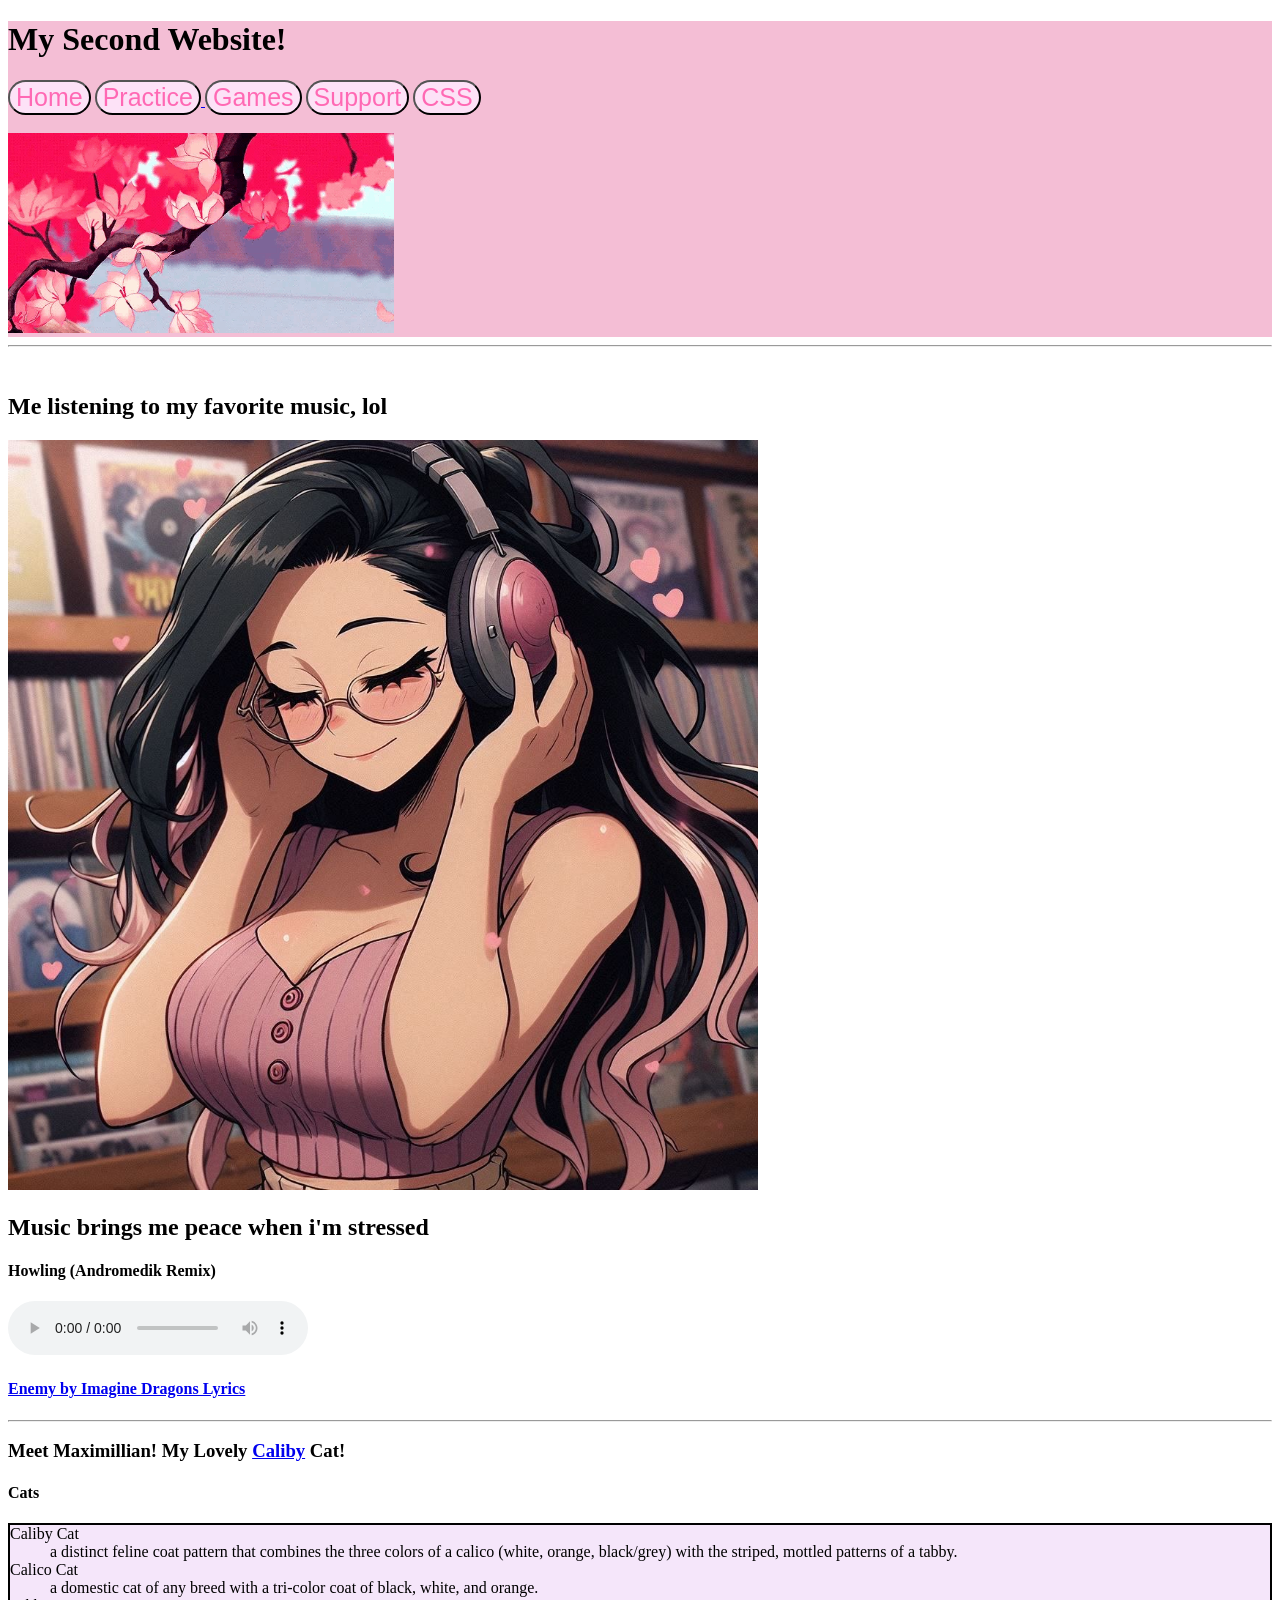
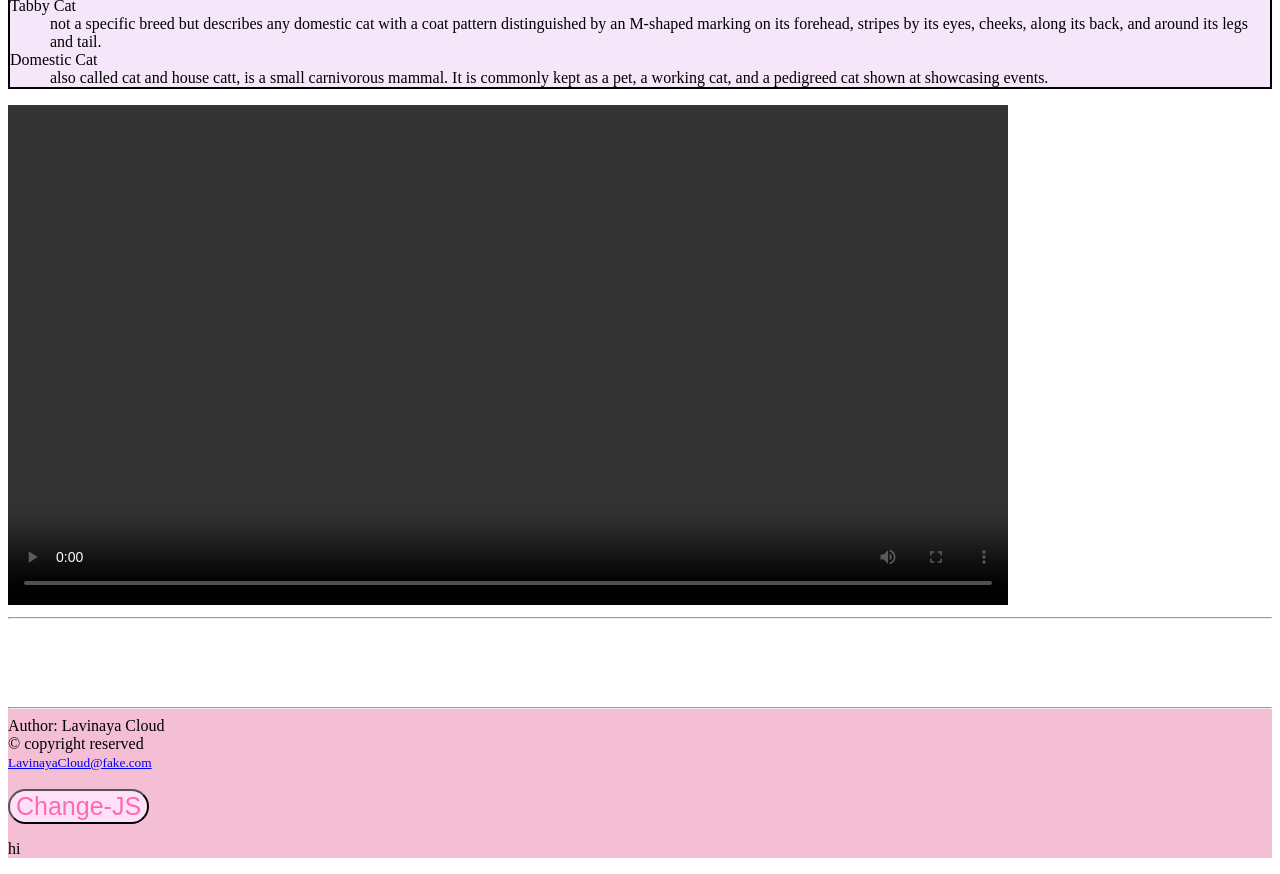
==== index.html @ d93bca72 "commit" ====
<!DOCTYPE html>
<html>
    <head>
        <link rel="icon" type="image/png" href="media/15A54B8C-978A-44A6-AA77-D14038CFE1F2.PNG">
        <title>My Second Website</title>
    </head>
    <body>
        <header style="background-color: rgb(244, 190, 213);">
            <h1>My Second Website!</h1>
        
            <a href="index.html"
            target="_blank"
            title="Goes to Home">
                <button style="font-size: 25px; background-color: rgb(253, 226, 247); color: hotpink; border-radius: 25px;">Home</button></a>
            <a href="Practice_Page.html"
            target="_blank"
            title="Goes to Practice Page">
                <button style="font-size: 25px; background-color: rgb(253, 226, 247); color: hotpink; border-radius: 25px;">Practice</button>
            </a>
            <a href="Games">
                <button style="font-size: 25px; background-color: rgb(253, 226, 247); color: hotpink; border-radius: 25px;">Games</button></a>
            <a href="Support!">
                <button style="font-size: 25px; background-color: rgb(253, 226, 247); color: hotpink; border-radius: 25px;">Support</button></a>
            <a href="CSS.html"
            target="_blank"
            title="Goes to CSS Page">
                <button style="font-size: 25px; background-color: rgb(253, 226, 247); color: hotpink; border-radius: 25px;">CSS</button></a>
            
                <br><br>

            <img src="media/4206BE92-8451-40E8-B10C-6811B1A86FE7.GIF"
            alt="A gif of a Cherry Blossom flower falling from a tree branch"
            height="200">
        </header>

        <main>

      
        
        <hr>
        <br>

        <h2>Me listening to my favorite music, lol</h2>

        <a href="https://www.pfizer.com/news/articles/why_and_how_music_moves_us#:~:text=Music%20and%20Mood&text=The%20limbic%20system%2C%20which%20is,when%20our%20ears%20perceive%20music.&text=The%20chills%20you%20feel%20when,of%20pleasure%20and%20well%2Dbeing."
        target="_blank">
        <img src="media/IMG_5662.JPG"
        alt="This is a picture of a girl listening to music"
        height="750">
       </a>

        <h2>Music brings me peace when i'm stressed</h2>
        <h4>Howling (Andromedik Remix)</h4>
        <audio controls loop>
            <source src="media/Asena, Cartoon, Jéja - Howling (Andromedik Remix) [NCS Release].mp3">
        </audio>

        <br>

        <h4><a href="lyrics.html"
        target="_blank">
        Enemy by Imagine Dragons Lyrics
        </a></h4>

        <hr>
        
        <h3>Meet Maximillian! My Lovely <a href="https://cat-world.com/what-is-a-caliby-cat/" target="_blank">Caliby</a> Cat!</h3>

        <!-- Description List -->
        <h4>Cats</h4>
        <dl style="background-color:rgb(245, 230, 250); border:2px solid">
            <dt>Caliby Cat</dt>
            <dd>a distinct feline coat pattern that combines the three colors of a calico (white, orange, black/grey) with the striped, mottled patterns of a tabby.</dd>
            <dt>Calico Cat</dt>
            <dd>a domestic cat of any breed with a tri-color coat of black, white, and orange.</dd>
            <dt>Tabby Cat</dt>
            <dd>not a specific breed but describes any domestic cat with a coat pattern distinguished by an M-shaped marking on its forehead, stripes by its eyes, cheeks, along its back, and around its legs and tail.</dd>
            <dt>Domestic Cat</dt>
            <dd> also called cat and house catt, is a small carnivorous mammal. It is commonly kept as a pet, a working cat, and a pedigreed cat shown at  showcasing events.</dd>

        </dl>


        <video src="media/IMG_2986.MOV" height="500" controls ></video>
       

        <br>
        <hr>
       
    

        <br><br>

       

        <br><br>
        </main>
        <footer style="background-color: rgb(244, 190, 213);">
            <hr>
            Author: Lavinaya Cloud<br>
            &copy copyright reserved<br>
            <small><a href="LavinayaCloud@fake.com">LavinayaCloud@fake.com</a></small>
            <br><br>


        <button onclick="change()" style="font-size: 25px; background-color: rgb(253, 226, 247); color: hotpink; border-radius: 25px;">Change-JS</button>

        <p id="greeting">hi</p>
        <script>
            function change(){
                document.getElementById("greeting").innerHTML = "Goodbye";
            }
        </script>
        </footer>
    </body>
</html>
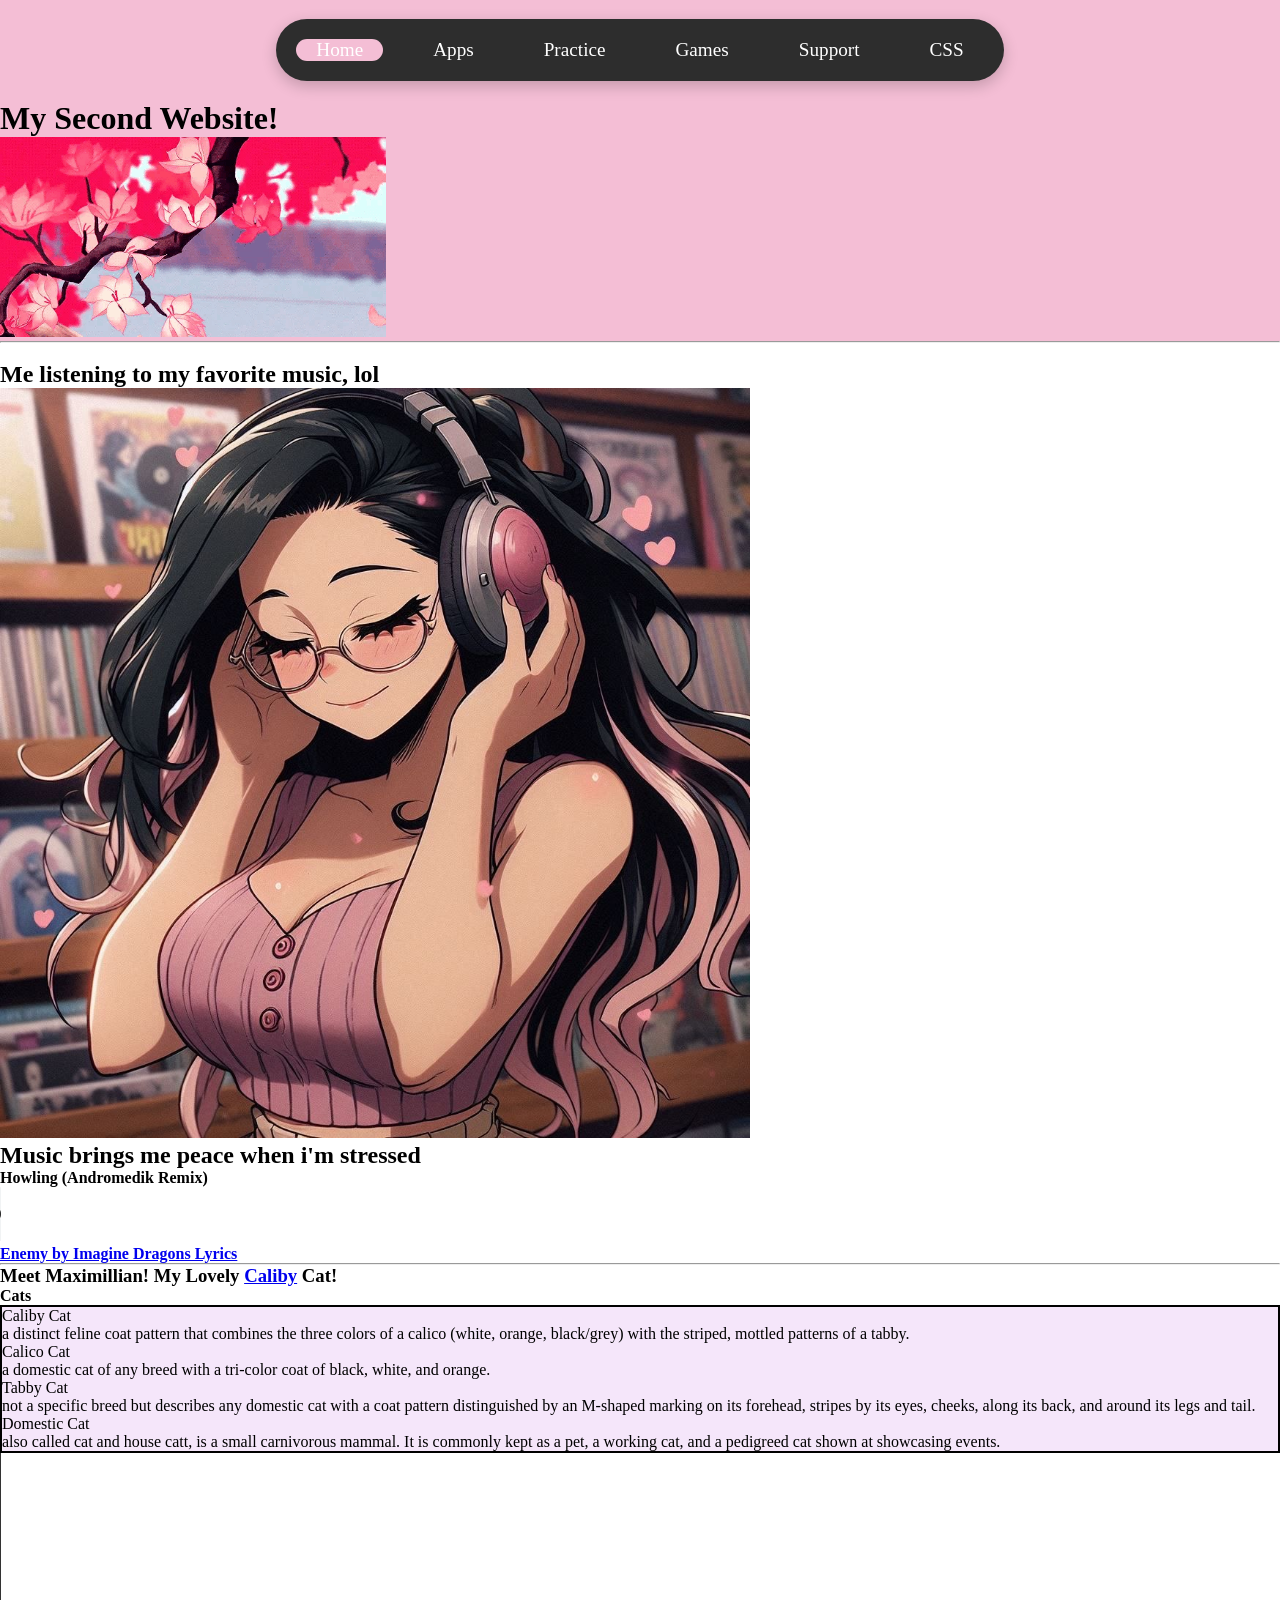
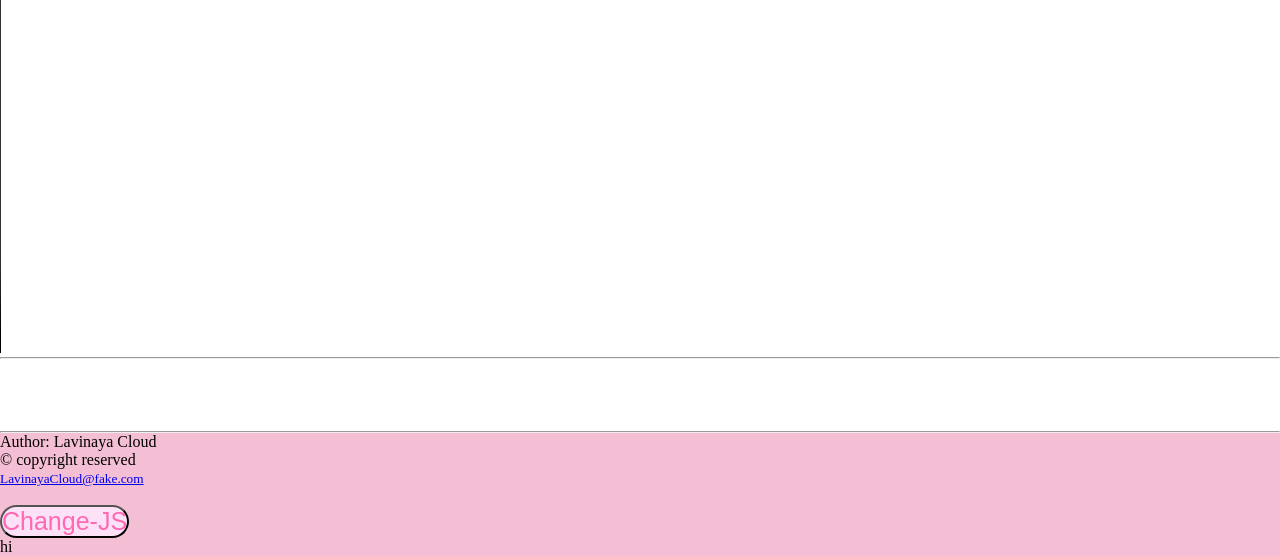
==== commit 8c3e027a: "Nav bar and calculator app! :)" ====
--- a/index.html
+++ b/index.html
@@ -3,39 +3,45 @@
     <head>
         <link rel="icon" type="image/png" href="media/15A54B8C-978A-44A6-AA77-D14038CFE1F2.PNG">
         <title>My Second Website</title>
+        <!-- link to css file -->
+        <link rel="stylesheet" href="indexnav.css"
     </head>
     <body>
         <header style="background-color: rgb(244, 190, 213);">
+            <nav>
+        <div class="nav-container">
+            <ul class="navigation">
+                <div class="highlight"></div>
+                <li class="active"><a href="index.html" target= "_blank" title="Goes to Home">Home</a></li>
+                <li><a href="Apps.html" target="_blank" title="Goes to Apps Page">Apps</a></li>
+                <li><a href="Practice_Page.html" target="_blank" title="Goes to Practice Page">Practice</a></li>
+                <li><a href="Games">Games</a></li>
+                <li><a href="Support!">Support</a></li>
+                <li><a href="CSS.html" target="_blank" title="Goes to CSS Page">CSS</a></li>
+            </ul>
+        </div>
+        
+    <!-- link to js file -->    
+        <script src="indexnav.js"></script>    
+            
+        </nav>  
+            
+            
             <h1>My Second Website!</h1>
-        
-            <a href="index.html"
-            target="_blank"
-            title="Goes to Home">
-                <button style="font-size: 25px; background-color: rgb(253, 226, 247); color: hotpink; border-radius: 25px;">Home</button></a>
-            <a href="Practice_Page.html"
-            target="_blank"
-            title="Goes to Practice Page">
-                <button style="font-size: 25px; background-color: rgb(253, 226, 247); color: hotpink; border-radius: 25px;">Practice</button>
-            </a>
-            <a href="Games">
-                <button style="font-size: 25px; background-color: rgb(253, 226, 247); color: hotpink; border-radius: 25px;">Games</button></a>
-            <a href="Support!">
-                <button style="font-size: 25px; background-color: rgb(253, 226, 247); color: hotpink; border-radius: 25px;">Support</button></a>
-            <a href="CSS.html"
-            target="_blank"
-            title="Goes to CSS Page">
-                <button style="font-size: 25px; background-color: rgb(253, 226, 247); color: hotpink; border-radius: 25px;">CSS</button></a>
-            
-                <br><br>
 
             <img src="media/4206BE92-8451-40E8-B10C-6811B1A86FE7.GIF"
             alt="A gif of a Cherry Blossom flower falling from a tree branch"
             height="200">
         </header>
 
+          
+            
+        
+        
+
         <main>
 
-      
+    
         
         <hr>
         <br>
--- a/indexnav.css
+++ b/indexnav.css
@@ -0,0 +1,79 @@
+* {
+    margin: 0;
+    padding: 0;
+    box-sizing: border-box;
+}
+
+nav {
+    min-height: 100px;
+    display: flex;
+    justify-content: center;
+    align-items: center;
+    /* background: #1a1a1a; */
+    background-color: rgb(244, 190, 213);
+}
+
+.nav-container {
+    position: relative;
+    background: #2d2d2d;
+    padding: 20px;
+    border-radius: 50px;
+    box-shadow: 0 5px 15px rgba(0,0,0,0.2);
+}
+
+.navigation {
+    position: relative;
+    display: flex;
+    gap: 30px;
+}
+
+.navigation li {
+    list-style: none;
+    position: relative;
+}
+
+.navigation li a {
+    position: relative;
+    text-decoration: none;
+    color: #fff;
+    font-size: 1.2em;
+    padding: 10px 20px;
+    transition: 0.3s;
+    z-index: 2;
+}
+
+.navigation li.active a {
+    color: #fff;
+}
+
+.highlight {
+    position: absolute;
+    background: rgb(244, 190, 213);
+    height: 100%;
+    width: 90px;
+    top: 0;
+    left: 0;
+    border-radius: 30px;
+    transition: 0.3s;
+}
+
+/* Magic underline effect */
+.navigation li a::before {
+    content: '';
+    position: absolute;
+    bottom: -5px;
+    left: 50%;
+    transform: translateX(-50%);
+    width: 0;
+    height: 3px;
+    background: rgb(244, 190, 213);
+    transition: 0.3s;
+}
+
+.navigation li:hover a::before {
+    width: 80%;
+}
+
+.navigation li.active a::before {
+    width: 0;
+}
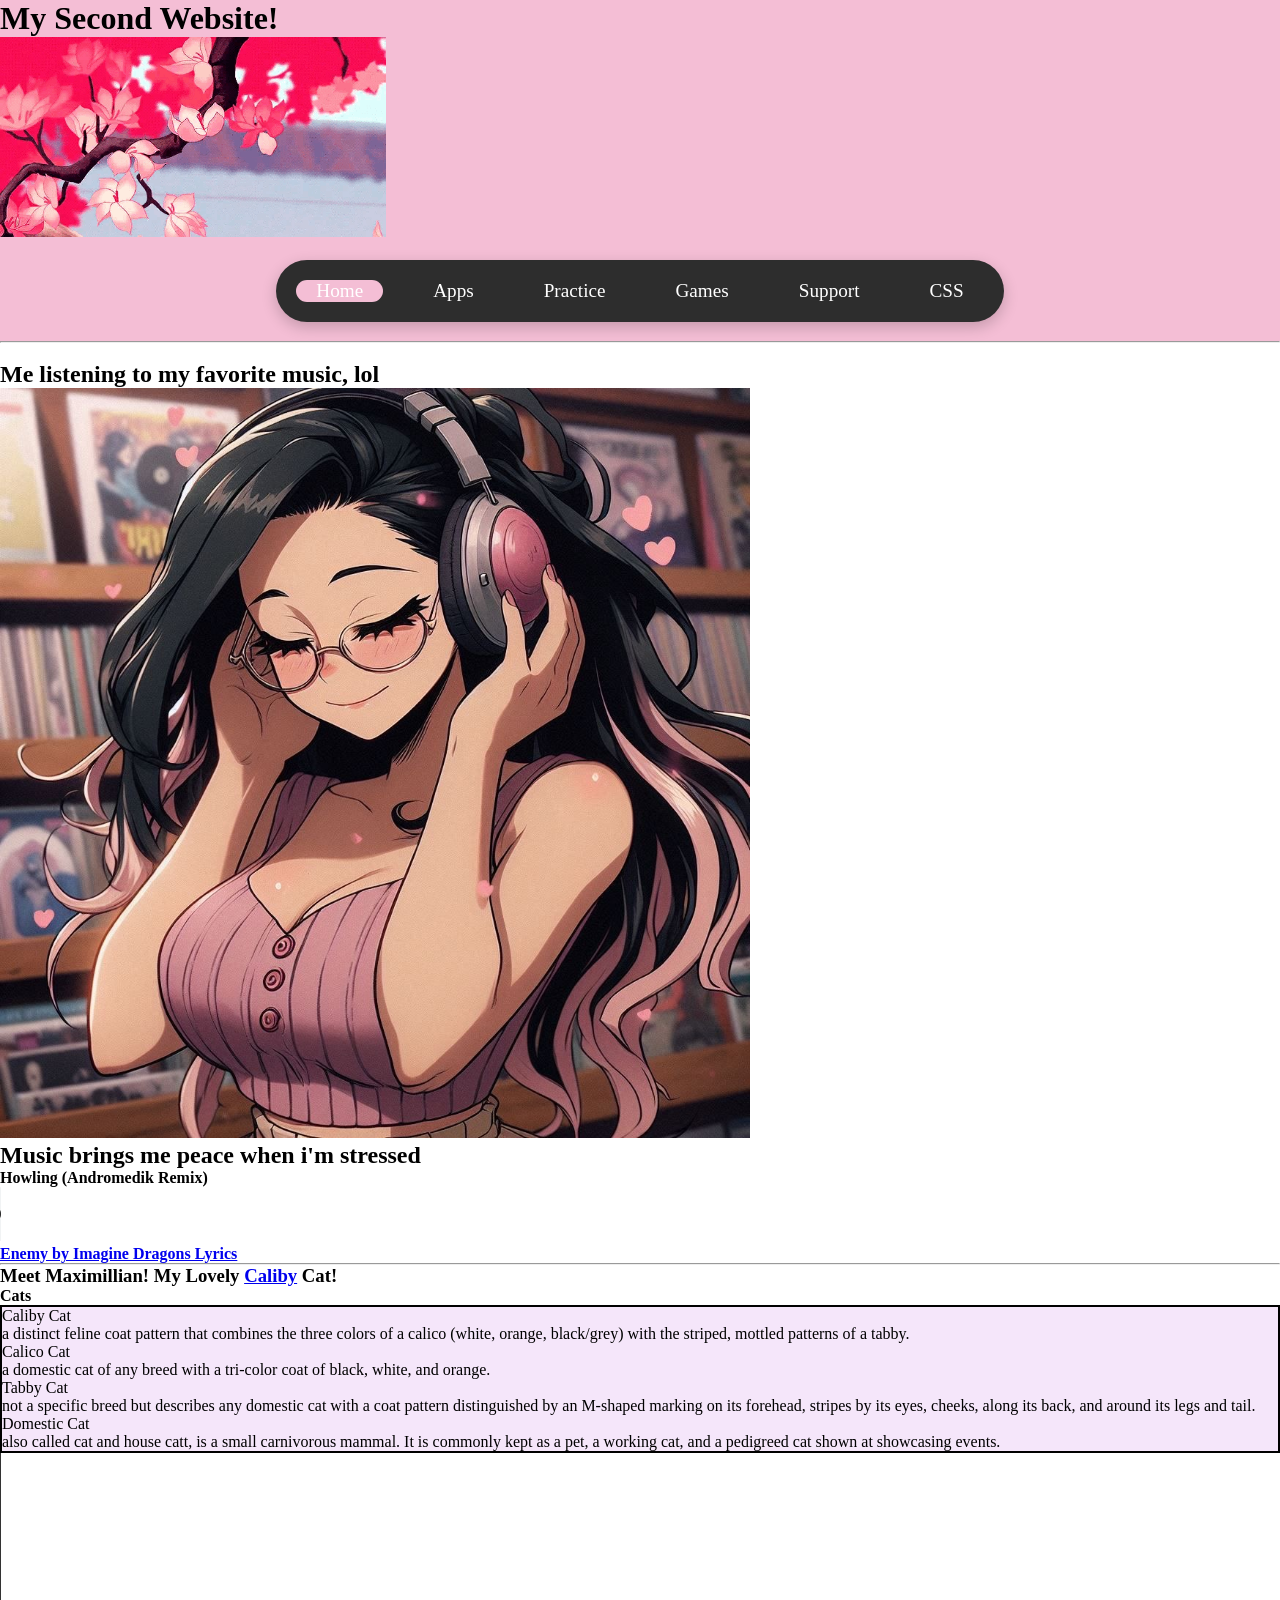
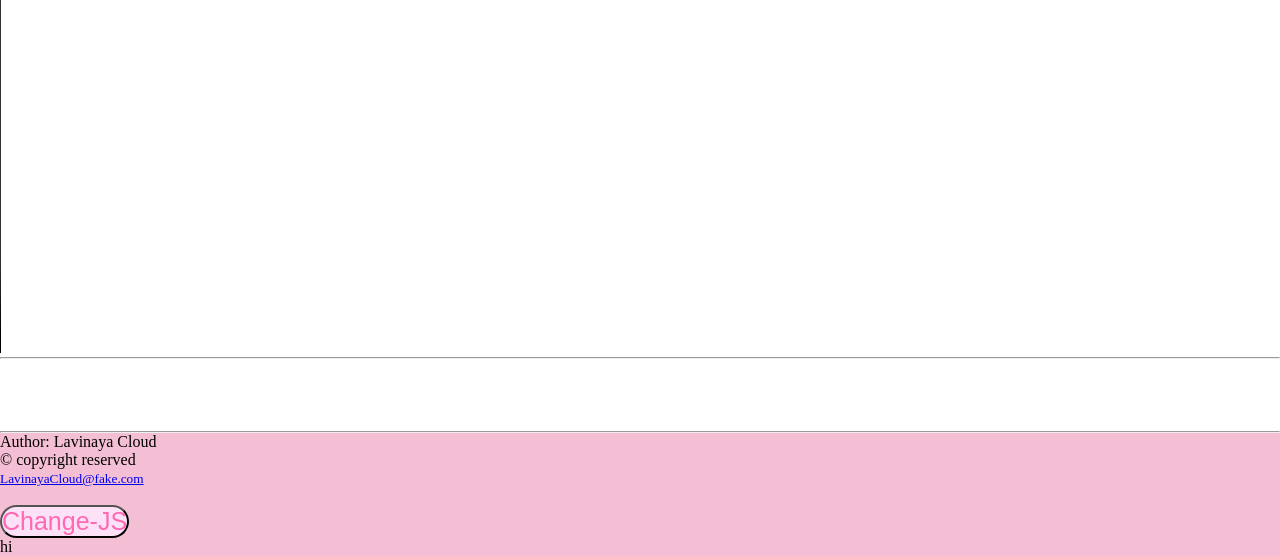
==== commit 8c1fce8e: "commit" ====
--- a/index.html
+++ b/index.html
@@ -8,7 +8,15 @@
     </head>
     <body>
         <header style="background-color: rgb(244, 190, 213);">
-            <nav>
+        
+        <h1>My Second Website!</h1>
+
+            <img src="media/4206BE92-8451-40E8-B10C-6811B1A86FE7.GIF"
+            alt="A gif of a Cherry Blossom flower falling from a tree branch"
+            height="200">
+
+        <nav>
+            
         <div class="nav-container">
             <ul class="navigation">
                 <div class="highlight"></div>
@@ -26,23 +34,10 @@
             
         </nav>  
             
-            
-            <h1>My Second Website!</h1>
-
-            <img src="media/4206BE92-8451-40E8-B10C-6811B1A86FE7.GIF"
-            alt="A gif of a Cherry Blossom flower falling from a tree branch"
-            height="200">
         </header>
-
-          
-            
-        
-        
 
         <main>
 
-    
-        
         <hr>
         <br>
 
@@ -86,18 +81,12 @@
 
         </dl>
 
-
         <video src="media/IMG_2986.MOV" height="500" controls ></video>
        
-
         <br>
         <hr>
-       
-    
 
         <br><br>
-
-       
 
         <br><br>
         </main>
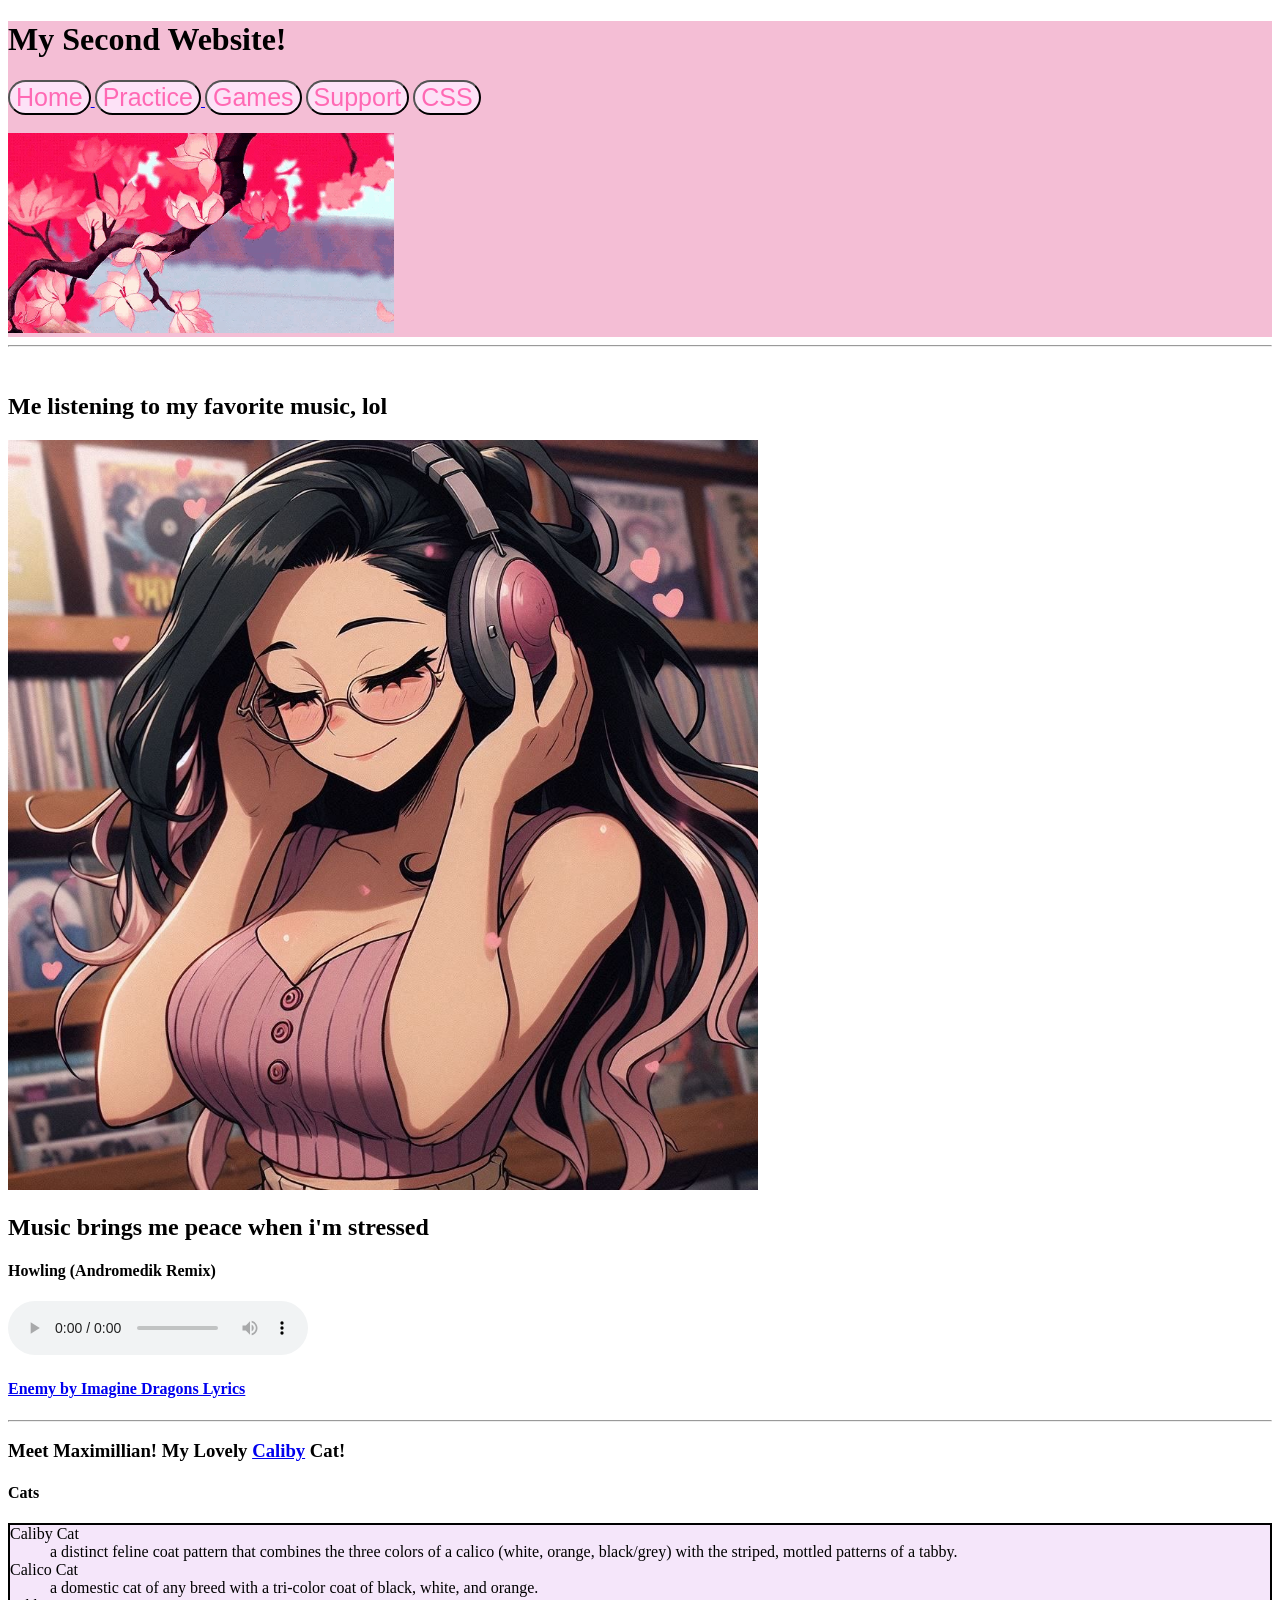
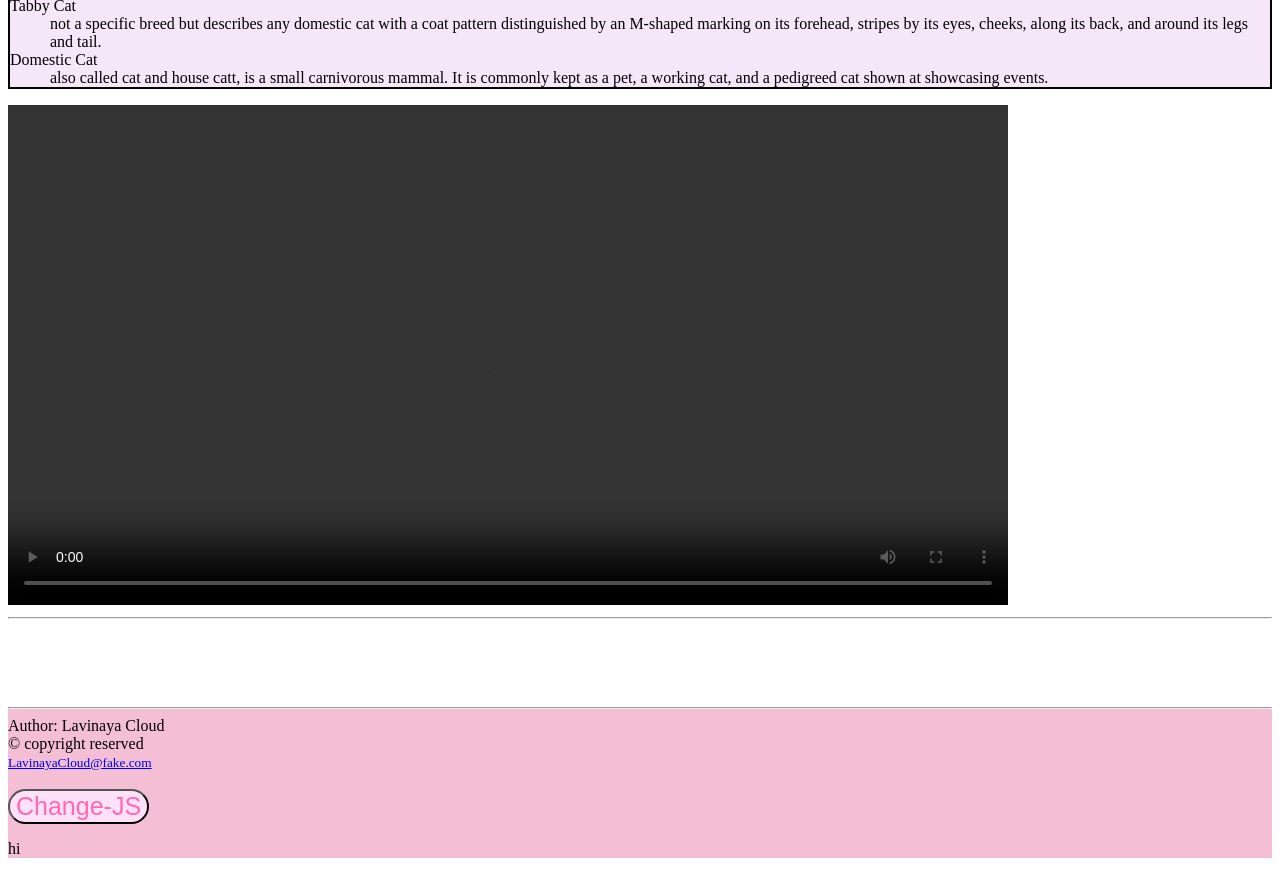
==== commit a8dfc42e: "hi" ====
--- a/index.html
+++ b/index.html
@@ -3,41 +3,41 @@
     <head>
         <link rel="icon" type="image/png" href="media/15A54B8C-978A-44A6-AA77-D14038CFE1F2.PNG">
         <title>My Second Website</title>
-        <!-- link to css file -->
-        <link rel="stylesheet" href="indexnav.css"
     </head>
     <body>
         <header style="background-color: rgb(244, 190, 213);">
+            <h1>My Second Website!</h1>
         
-        <h1>My Second Website!</h1>
+            <a href="index.html"
+            target="_blank"
+            title="Goes to Home">
+                <button style="font-size: 25px; background-color: rgb(253, 226, 247); color: hotpink; border-radius: 25px;">Home</button>
+            </a>
+            <a href="Practice_Page.html"
+            target="_blank"
+            title="Goes to Practice Page">
+                <button style="font-size: 25px; background-color: rgb(253, 226, 247); color: hotpink; border-radius: 25px;">Practice</button>
+            </a>
+            <a href="Games">
+                <button style="font-size: 25px; background-color: rgb(253, 226, 247); color: hotpink; border-radius: 25px;">Games</button></a>
+            <a href="Support!">
+                <button style="font-size: 25px; background-color: rgb(253, 226, 247); color: hotpink; border-radius: 25px;">Support</button></a>
+            <a href="CSS.html"
+            target="_blank"
+            title="Goes to CSS Page">
+                <button style="font-size: 25px; background-color: rgb(253, 226, 247); color: hotpink; border-radius: 25px;">CSS</button></a>
+            
+                <br><br>
 
             <img src="media/4206BE92-8451-40E8-B10C-6811B1A86FE7.GIF"
             alt="A gif of a Cherry Blossom flower falling from a tree branch"
             height="200">
-
-        <nav>
-            
-        <div class="nav-container">
-            <ul class="navigation">
-                <div class="highlight"></div>
-                <li class="active"><a href="index.html" target= "_blank" title="Goes to Home">Home</a></li>
-                <li><a href="Apps.html" target="_blank" title="Goes to Apps Page">Apps</a></li>
-                <li><a href="Practice_Page.html" target="_blank" title="Goes to Practice Page">Practice</a></li>
-                <li><a href="Games">Games</a></li>
-                <li><a href="Support!">Support</a></li>
-                <li><a href="CSS.html" target="_blank" title="Goes to CSS Page">CSS</a></li>
-            </ul>
-        </div>
-        
-    <!-- link to js file -->    
-        <script src="indexnav.js"></script>    
-            
-        </nav>  
-            
         </header>
 
         <main>
 
+      
+        
         <hr>
         <br>
 
@@ -81,12 +81,18 @@
 
         </dl>
 
+
         <video src="media/IMG_2986.MOV" height="500" controls ></video>
        
+
         <br>
         <hr>
+       
+    
 
         <br><br>
+
+       
 
         <br><br>
         </main>
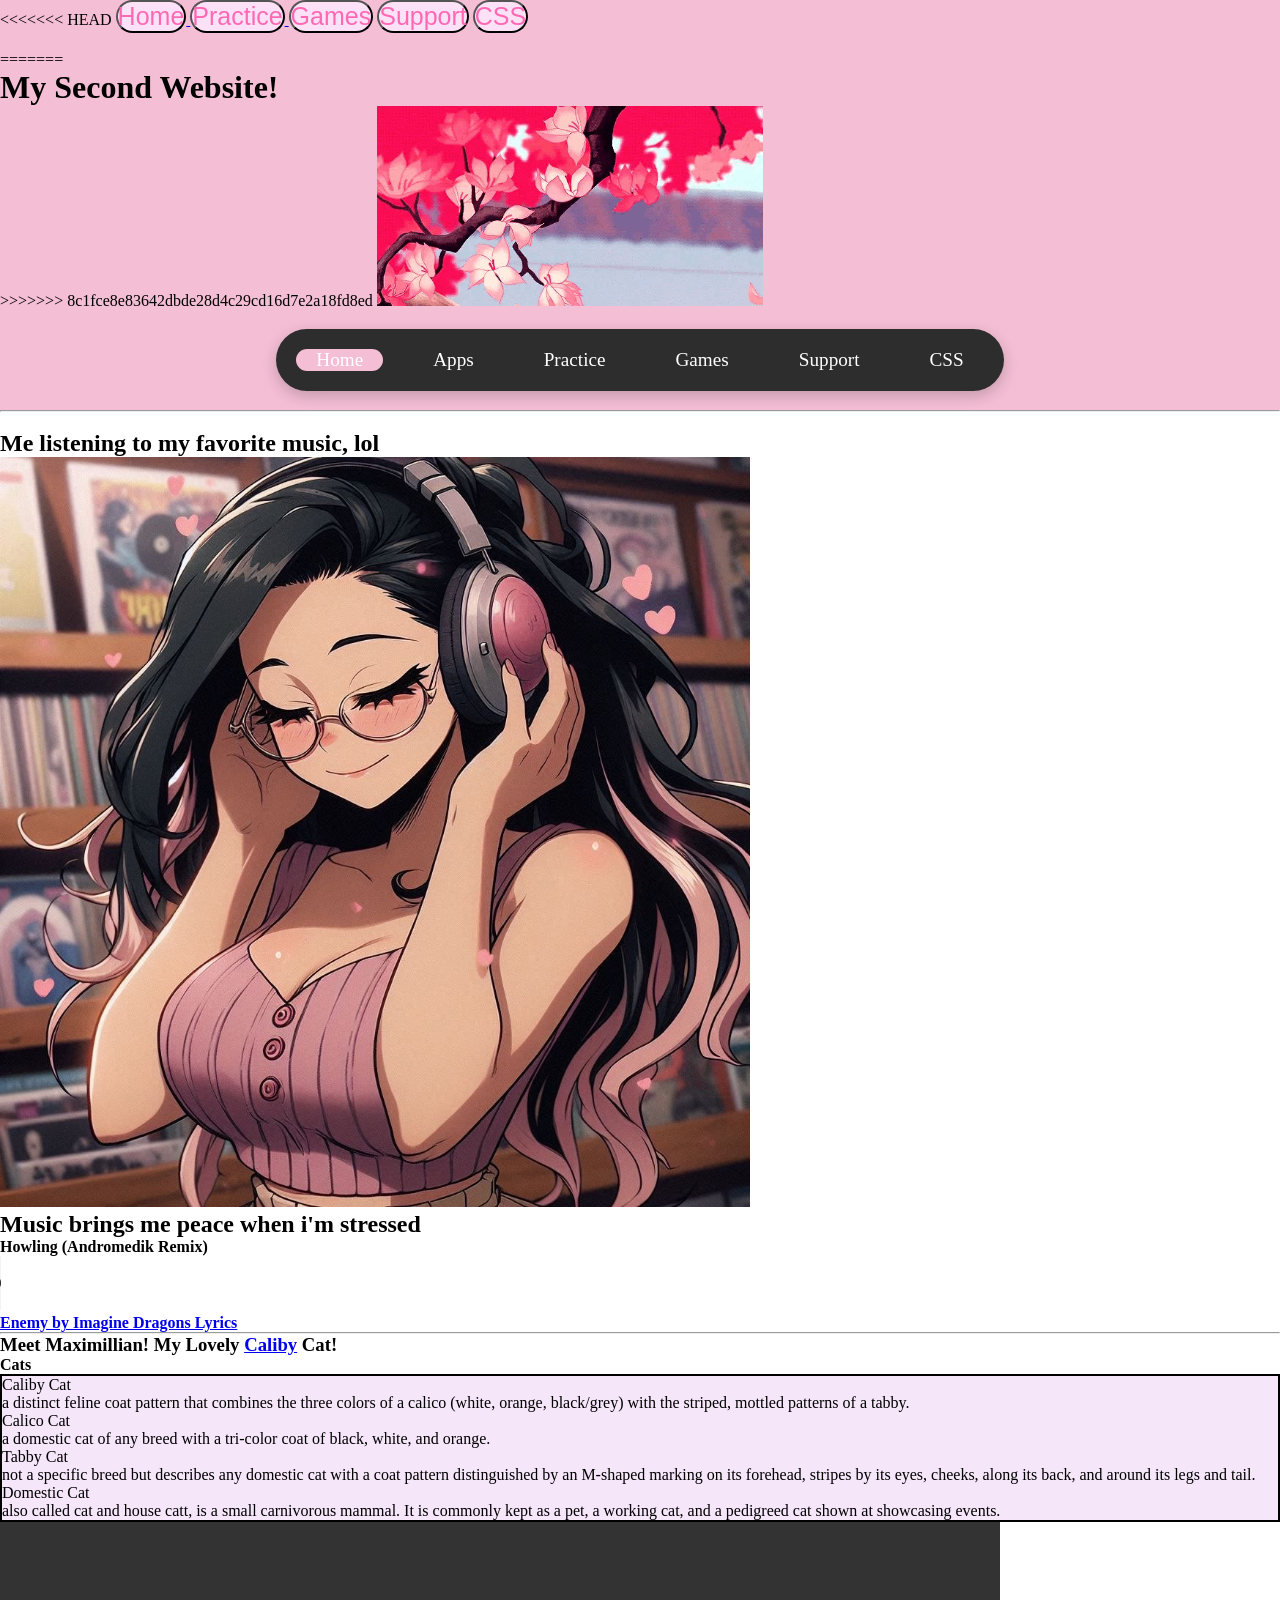
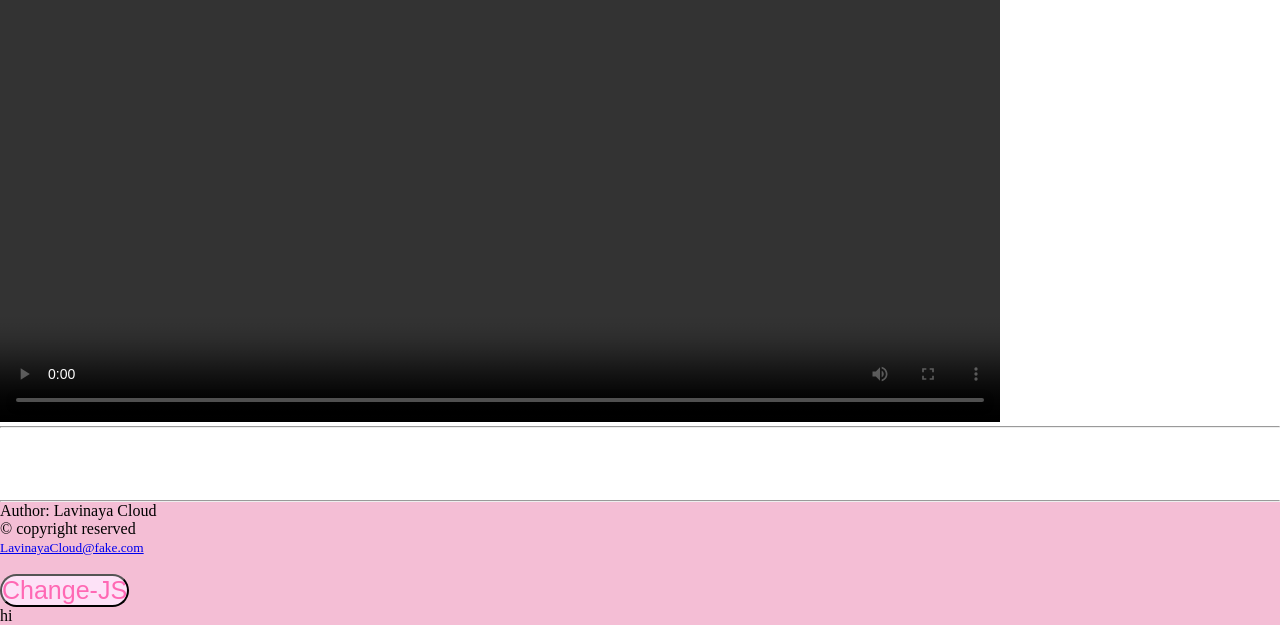
==== commit f3f6fc27: "Merge branch 'main' of https://github.com/LavinayaACloud/WebsiteRefresh" ====
--- a/index.html
+++ b/index.html
@@ -3,11 +3,13 @@
     <head>
         <link rel="icon" type="image/png" href="media/15A54B8C-978A-44A6-AA77-D14038CFE1F2.PNG">
         <title>My Second Website</title>
+        <!-- link to css file -->
+        <link rel="stylesheet" href="indexnav.css"
     </head>
     <body>
         <header style="background-color: rgb(244, 190, 213);">
-            <h1>My Second Website!</h1>
         
+<<<<<<< HEAD
             <a href="index.html"
             target="_blank"
             title="Goes to Home">
@@ -28,16 +30,37 @@
                 <button style="font-size: 25px; background-color: rgb(253, 226, 247); color: hotpink; border-radius: 25px;">CSS</button></a>
             
                 <br><br>
+=======
+        <h1>My Second Website!</h1>
+>>>>>>> 8c1fce8e83642dbde28d4c29cd16d7e2a18fd8ed
 
             <img src="media/4206BE92-8451-40E8-B10C-6811B1A86FE7.GIF"
             alt="A gif of a Cherry Blossom flower falling from a tree branch"
             height="200">
+
+        <nav>
+            
+        <div class="nav-container">
+            <ul class="navigation">
+                <div class="highlight"></div>
+                <li class="active"><a href="index.html" target= "_blank" title="Goes to Home">Home</a></li>
+                <li><a href="Apps.html" target="_blank" title="Goes to Apps Page">Apps</a></li>
+                <li><a href="Practice_Page.html" target="_blank" title="Goes to Practice Page">Practice</a></li>
+                <li><a href="Games">Games</a></li>
+                <li><a href="Support!">Support</a></li>
+                <li><a href="CSS.html" target="_blank" title="Goes to CSS Page">CSS</a></li>
+            </ul>
+        </div>
+        
+    <!-- link to js file -->    
+        <script src="indexnav.js"></script>    
+            
+        </nav>  
+            
         </header>
 
         <main>
 
-      
-        
         <hr>
         <br>
 
@@ -81,18 +104,12 @@
 
         </dl>
 
-
         <video src="media/IMG_2986.MOV" height="500" controls ></video>
        
-
         <br>
         <hr>
-       
-    
 
         <br><br>
-
-       
 
         <br><br>
         </main>
--- a/indexnav.css
+++ b/indexnav.css
@@ -0,0 +1,79 @@
+* {
+    margin: 0;
+    padding: 0;
+    box-sizing: border-box;
+}
+
+nav {
+    min-height: 100px;
+    display: flex;
+    justify-content: center;
+    align-items: center;
+    /* background: #1a1a1a; */
+    background-color: rgb(244, 190, 213);
+}
+
+.nav-container {
+    position: relative;
+    background: #2d2d2d;
+    padding: 20px;
+    border-radius: 50px;
+    box-shadow: 0 5px 15px rgba(0,0,0,0.2);
+}
+
+.navigation {
+    position: relative;
+    display: flex;
+    gap: 30px;
+}
+
+.navigation li {
+    list-style: none;
+    position: relative;
+}
+
+.navigation li a {
+    position: relative;
+    text-decoration: none;
+    color: #fff;
+    font-size: 1.2em;
+    padding: 10px 20px;
+    transition: 0.3s;
+    z-index: 2;
+}
+
+.navigation li.active a {
+    color: #fff;
+}
+
+.highlight {
+    position: absolute;
+    background: rgb(244, 190, 213);
+    height: 100%;
+    width: 90px;
+    top: 0;
+    left: 0;
+    border-radius: 30px;
+    transition: 0.3s;
+}
+
+/* Magic underline effect */
+.navigation li a::before {
+    content: '';
+    position: absolute;
+    bottom: -5px;
+    left: 50%;
+    transform: translateX(-50%);
+    width: 0;
+    height: 3px;
+    background: rgb(244, 190, 213);
+    transition: 0.3s;
+}
+
+.navigation li:hover a::before {
+    width: 80%;
+}
+
+.navigation li.active a::before {
+    width: 0;
+}
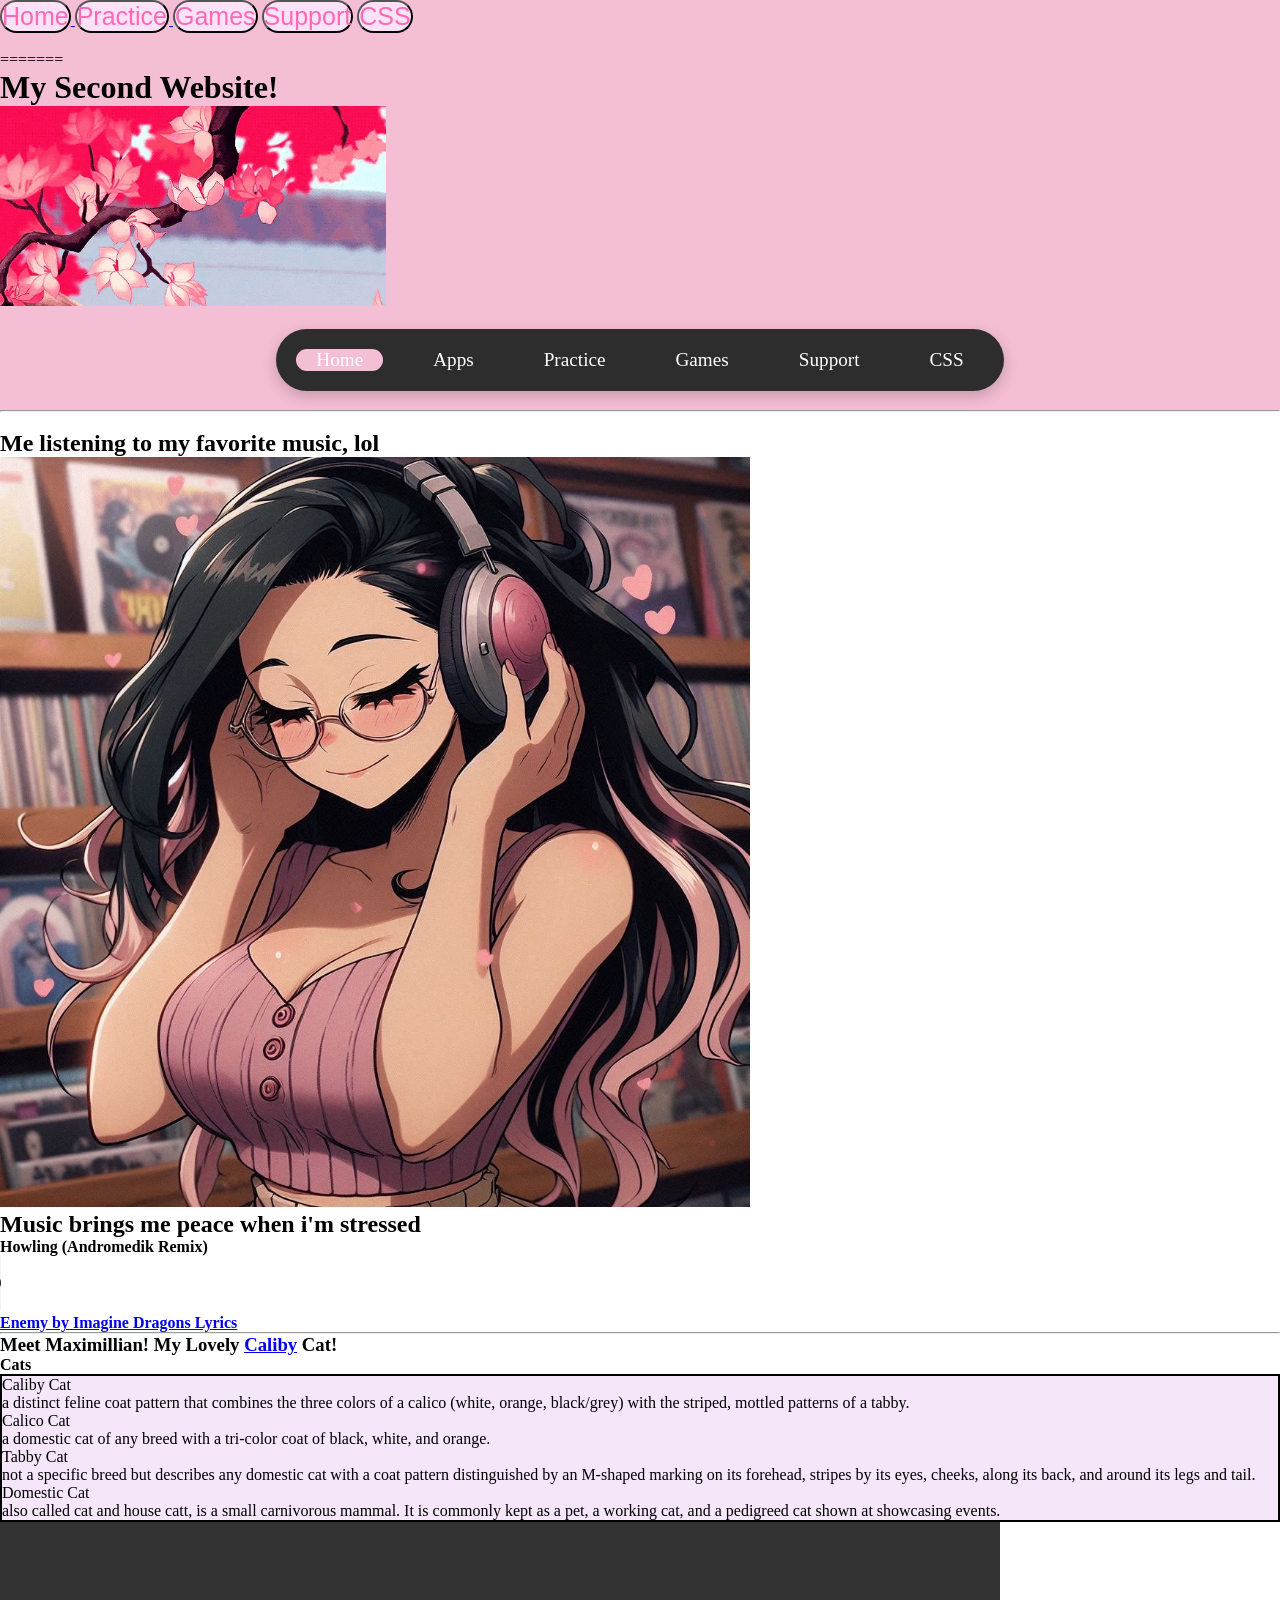
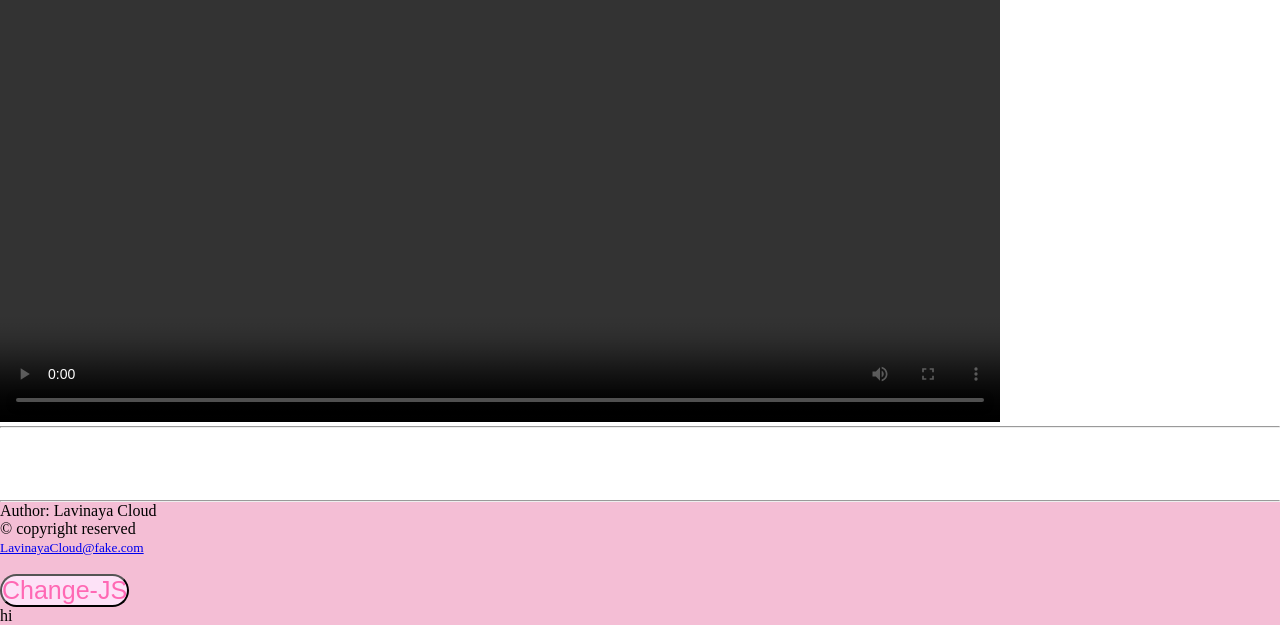
==== commit c45e0dfb: "Refactor HTML tags to use proper casing" ====
--- a/index.html
+++ b/index.html
@@ -1,59 +1,55 @@
 <!DOCTYPE html>
-<html>
-    <head>
-        <link rel="icon" type="image/png" href="media/15A54B8C-978A-44A6-AA77-D14038CFE1F2.PNG">
-        <title>My Second Website</title>
+<Html>
+    <Head>
+        <Link Rel="icon" Type="image/png" Href="media/15A54B8C-978A-44A6-AA77-D14038CFE1F2.PNG">
+        <Title>My Second Website</Title>
         <!-- link to css file -->
-        <link rel="stylesheet" href="indexnav.css"
+        <Link Rel="stylesheet" Href="indexnav.css"
     </head>
-    <body>
-        <header style="background-color: rgb(244, 190, 213);">
-        
-<<<<<<< HEAD
-            <a href="index.html"
-            target="_blank"
-            title="Goes to Home">
-                <button style="font-size: 25px; background-color: rgb(253, 226, 247); color: hotpink; border-radius: 25px;">Home</button>
+    <Body>
+        <Header Style="background-color: rgb(244, 190, 213);">
+                    <a href="index.html"
+            Target="_blank"
+            Title="Goes to Home">
+                <Button Style="font-size: 25px; background-color: rgb(253, 226, 247); color: hotpink; border-radius: 25px;">Home</Button>
+            </A>
+            <A href="Practice_Page.html"
+            Target="_blank"
+            Title="Goes to Practice Page">
+                <Button Style="font-size: 25px; background-color: rgb(253, 226, 247); color: hotpink; border-radius: 25px;">Practice</Button>
             </a>
-            <a href="Practice_Page.html"
-            target="_blank"
-            title="Goes to Practice Page">
-                <button style="font-size: 25px; background-color: rgb(253, 226, 247); color: hotpink; border-radius: 25px;">Practice</button>
-            </a>
-            <a href="Games">
-                <button style="font-size: 25px; background-color: rgb(253, 226, 247); color: hotpink; border-radius: 25px;">Games</button></a>
-            <a href="Support!">
-                <button style="font-size: 25px; background-color: rgb(253, 226, 247); color: hotpink; border-radius: 25px;">Support</button></a>
-            <a href="CSS.html"
-            target="_blank"
-            title="Goes to CSS Page">
-                <button style="font-size: 25px; background-color: rgb(253, 226, 247); color: hotpink; border-radius: 25px;">CSS</button></a>
+            <A href="Games">
+                <Button Style="font-size: 25px; background-color: rgb(253, 226, 247); color: hotpink; border-radius: 25px;">Games</Button></a>
+            <A href="Support!">
+                <Button Style="font-size: 25px; background-color: rgb(253, 226, 247); color: hotpink; border-radius: 25px;">Support</Button></a>
+            <A href="CSS.html"
+            Target="_blank"
+            Title="Goes to CSS Page">
+                <Button Style="font-size: 25px; background-color: rgb(253, 226, 247); color: hotpink; border-radius: 25px;">CSS</Button></a>
             
-                <br><br>
+                <Br><Br>
 =======
-        <h1>My Second Website!</h1>
->>>>>>> 8c1fce8e83642dbde28d4c29cd16d7e2a18fd8ed
+        <H1>My Second Website!</H1>
+            <Img src="media/4206BE92-8451-40E8-B10C-6811B1A86FE7.GIF"
+            Alt="A gif of a Cherry Blossom flower falling from a tree branch"
+            Height="200">
 
-            <img src="media/4206BE92-8451-40E8-B10C-6811B1A86FE7.GIF"
-            alt="A gif of a Cherry Blossom flower falling from a tree branch"
-            height="200">
-
-        <nav>
+        <Nav>
             
-        <div class="nav-container">
-            <ul class="navigation">
-                <div class="highlight"></div>
-                <li class="active"><a href="index.html" target= "_blank" title="Goes to Home">Home</a></li>
-                <li><a href="Apps.html" target="_blank" title="Goes to Apps Page">Apps</a></li>
-                <li><a href="Practice_Page.html" target="_blank" title="Goes to Practice Page">Practice</a></li>
-                <li><a href="Games">Games</a></li>
-                <li><a href="Support!">Support</a></li>
-                <li><a href="CSS.html" target="_blank" title="Goes to CSS Page">CSS</a></li>
-            </ul>
-        </div>
+        <Div Class="nav-container">
+            <Ul Class="navigation">
+                <Div Class="highlight"></Div>
+                <Li Class="active"><A Href="index.html" Target= "_blank" Title="Goes to Home">Home</a></Li>
+                <Li><A Href="Apps.html" Target="_blank" Title="Goes to Apps Page">Apps</a></Li>
+                <Li><A Href="Practice_Page.html" Target="_blank" Title="Goes to Practice Page">Practice</a></Li>
+                <Li><A Href="Games">Games</a></Li>
+                <Li><A Href="Support!">Support</a></Li>
+                <Li><A Href="CSS.html" Target="_blank" Title="Goes to CSS Page">CSS</a></Li>
+            </Ul>
+        </Div>
         
     <!-- link to js file -->    
-        <script src="indexnav.js"></script>    
+        <Script Src="indexnav.js"></Script>    
             
         </nav>  
             
@@ -131,4 +127,4 @@
         </script>
         </footer>
     </body>
-</html>+</html>
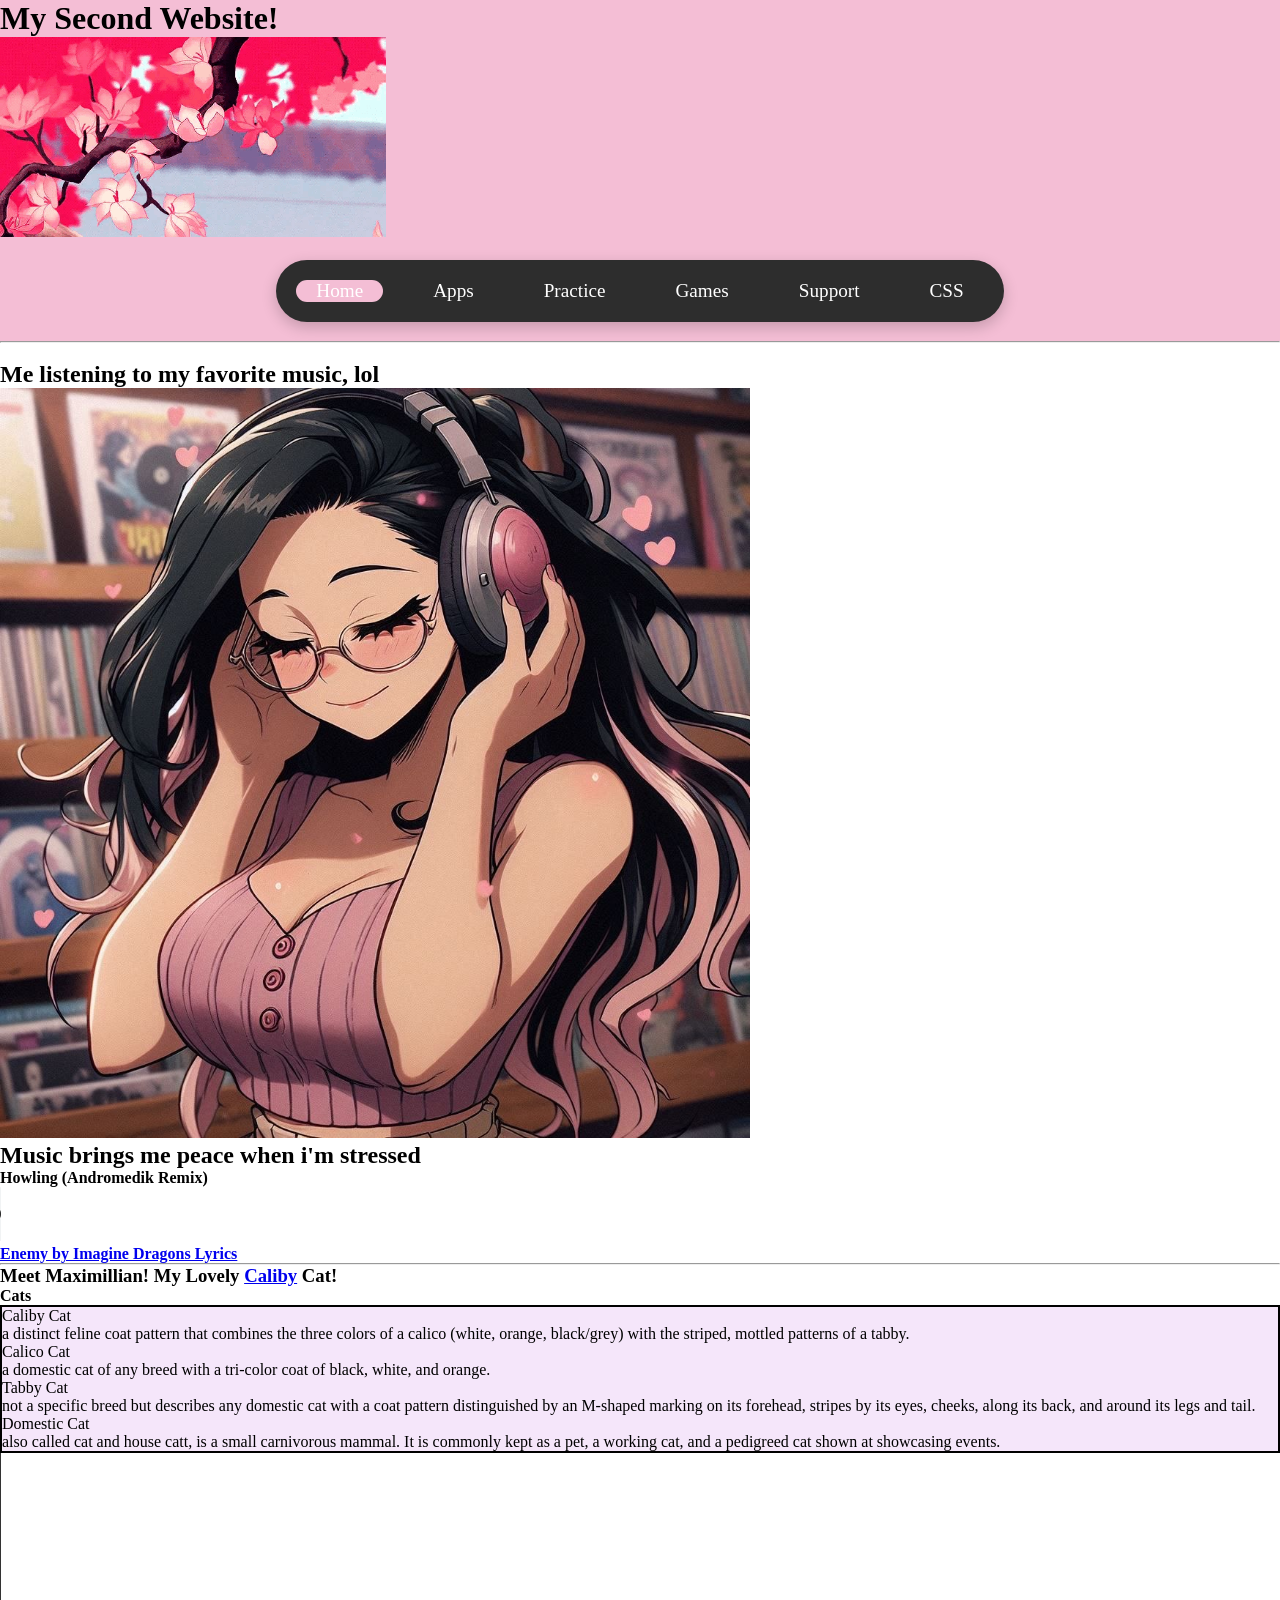
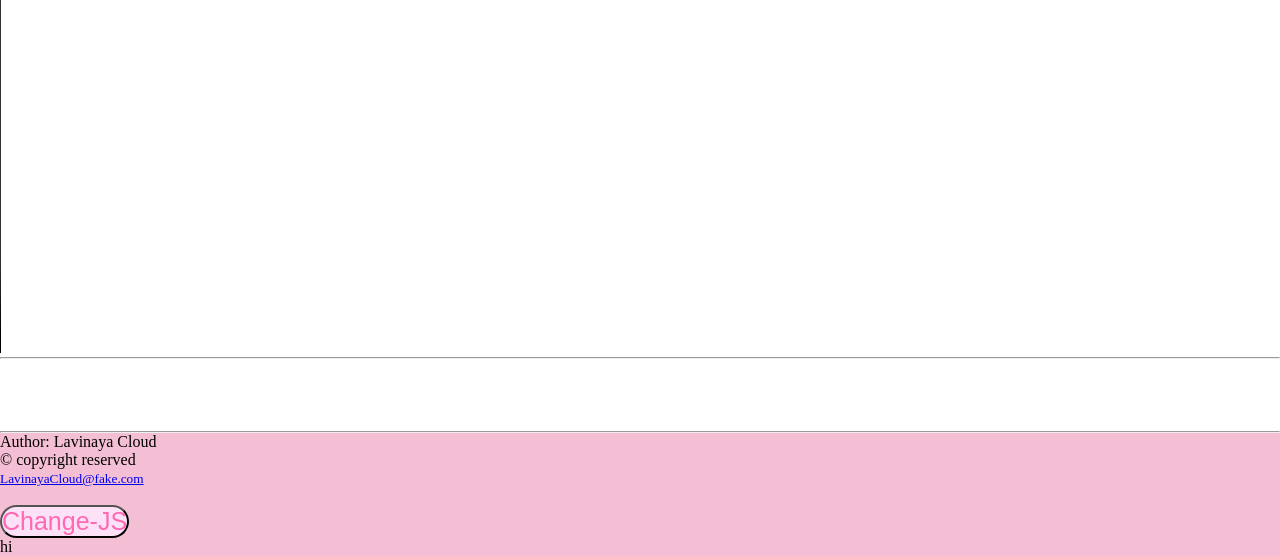
==== commit 299a6ac1: "final!" ====
--- a/index.html
+++ b/index.html
@@ -1,55 +1,36 @@
 <!DOCTYPE html>
-<Html>
-    <Head>
-        <Link Rel="icon" Type="image/png" Href="media/15A54B8C-978A-44A6-AA77-D14038CFE1F2.PNG">
-        <Title>My Second Website</Title>
+<html>
+    <head>
+        <link rel="icon" type="image/png" href="media/15A54B8C-978A-44A6-AA77-D14038CFE1F2.PNG">
+        <title>My Second Website</title>
         <!-- link to css file -->
-        <Link Rel="stylesheet" Href="indexnav.css"
+        <link rel="stylesheet" href="indexnav.css"
     </head>
-    <Body>
-        <Header Style="background-color: rgb(244, 190, 213);">
-                    <a href="index.html"
-            Target="_blank"
-            Title="Goes to Home">
-                <Button Style="font-size: 25px; background-color: rgb(253, 226, 247); color: hotpink; border-radius: 25px;">Home</Button>
-            </A>
-            <A href="Practice_Page.html"
-            Target="_blank"
-            Title="Goes to Practice Page">
-                <Button Style="font-size: 25px; background-color: rgb(253, 226, 247); color: hotpink; border-radius: 25px;">Practice</Button>
-            </a>
-            <A href="Games">
-                <Button Style="font-size: 25px; background-color: rgb(253, 226, 247); color: hotpink; border-radius: 25px;">Games</Button></a>
-            <A href="Support!">
-                <Button Style="font-size: 25px; background-color: rgb(253, 226, 247); color: hotpink; border-radius: 25px;">Support</Button></a>
-            <A href="CSS.html"
-            Target="_blank"
-            Title="Goes to CSS Page">
-                <Button Style="font-size: 25px; background-color: rgb(253, 226, 247); color: hotpink; border-radius: 25px;">CSS</Button></a>
+    <body>
+        <header style="background-color: rgb(244, 190, 213);">
+        
+        <h1>My Second Website!</h1>
+
+            <img src="media/4206BE92-8451-40E8-B10C-6811B1A86FE7.GIF"
+            alt="A gif of a Cherry Blossom flower falling from a tree branch"
+            height="200">
+
+        <nav>
             
-                <Br><Br>
-=======
-        <H1>My Second Website!</H1>
-            <Img src="media/4206BE92-8451-40E8-B10C-6811B1A86FE7.GIF"
-            Alt="A gif of a Cherry Blossom flower falling from a tree branch"
-            Height="200">
-
-        <Nav>
-            
-        <Div Class="nav-container">
-            <Ul Class="navigation">
-                <Div Class="highlight"></Div>
-                <Li Class="active"><A Href="index.html" Target= "_blank" Title="Goes to Home">Home</a></Li>
-                <Li><A Href="Apps.html" Target="_blank" Title="Goes to Apps Page">Apps</a></Li>
-                <Li><A Href="Practice_Page.html" Target="_blank" Title="Goes to Practice Page">Practice</a></Li>
-                <Li><A Href="Games">Games</a></Li>
-                <Li><A Href="Support!">Support</a></Li>
-                <Li><A Href="CSS.html" Target="_blank" Title="Goes to CSS Page">CSS</a></Li>
-            </Ul>
-        </Div>
+        <div class="nav-container">
+            <ul class="navigation">
+                <div class="highlight"></div>
+                <li class="active"><a href="index.html" target= "_blank" title="Goes to Home">Home</a></li>
+                <li><a href="Apps.html" target="_blank" title="Goes to Apps Page">Apps</a></li>
+                <li><a href="Practice_Page.html" target="_blank" title="Goes to Practice Page">Practice</a></li>
+                <li><a href="Games">Games</a></li>
+                <li><a href="Support!">Support</a></li>
+                <li><a href="CSS.html" target="_blank" title="Goes to CSS Page">CSS</a></li>
+            </ul>
+        </div>
         
     <!-- link to js file -->    
-        <Script Src="indexnav.js"></Script>    
+        <script src="indexnav.js"></script>    
             
         </nav>  
             
@@ -127,4 +108,4 @@
         </script>
         </footer>
     </body>
-</html>
+</html>
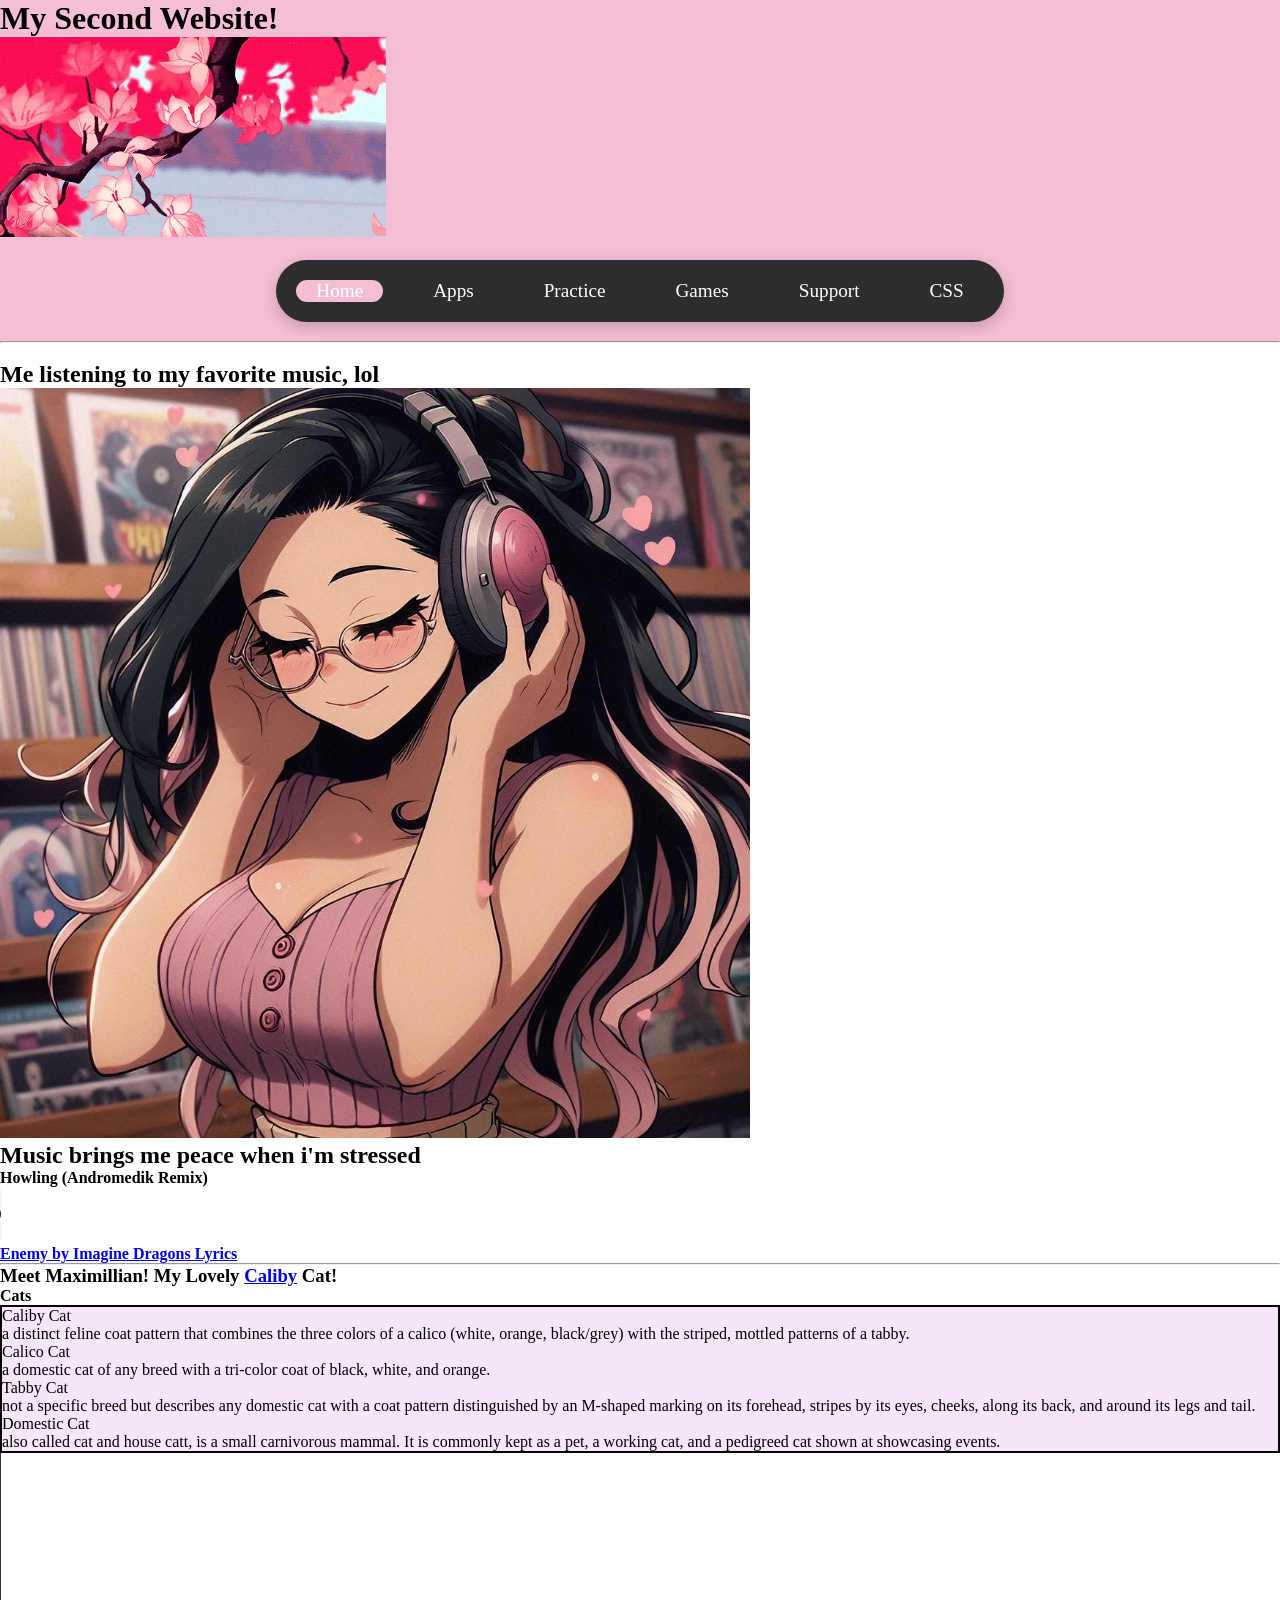
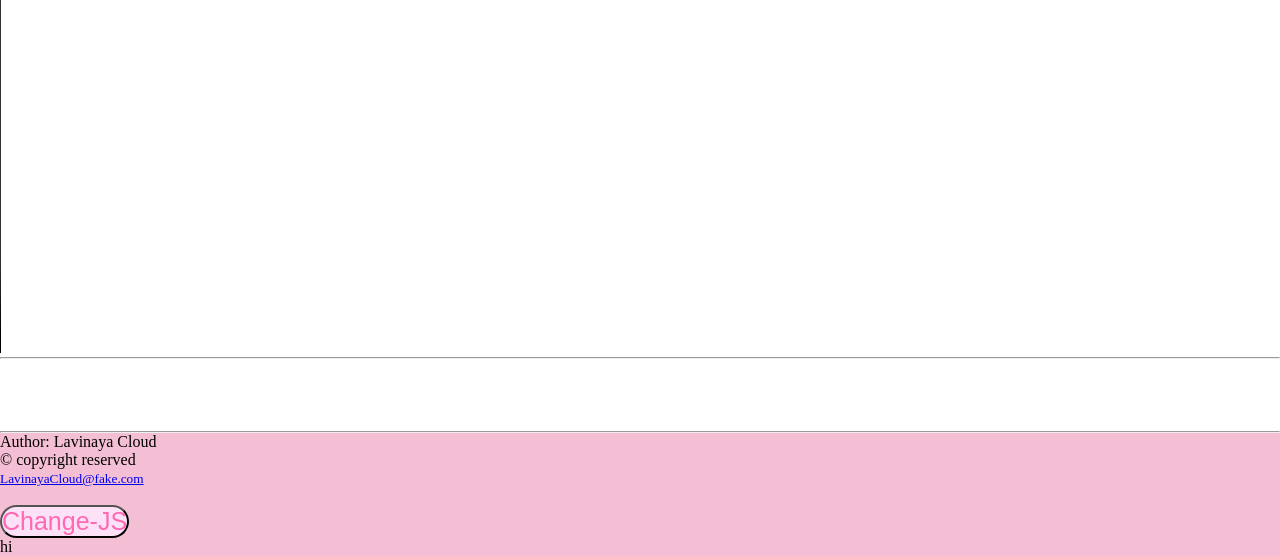
==== commit f06f70da: "Merge branch 'main' of https://github.com/LavinayaACloud/WebsiteRefresh" ====
--- a/index.html
+++ b/index.html
@@ -1,10 +1,10 @@
 <!DOCTYPE html>
-<html>
-    <head>
-        <link rel="icon" type="image/png" href="media/15A54B8C-978A-44A6-AA77-D14038CFE1F2.PNG">
-        <title>My Second Website</title>
+<Html>
+    <Head>
+        <Link Rel="icon" Type="image/png" Href="media/15A54B8C-978A-44A6-AA77-D14038CFE1F2.PNG">
+        <Title>My Second Website</Title>
         <!-- link to css file -->
-        <link rel="stylesheet" href="indexnav.css"
+        <Link Rel="stylesheet" Href="indexnav.css"
     </head>
     <body>
         <header style="background-color: rgb(244, 190, 213);">
@@ -15,22 +15,22 @@
             alt="A gif of a Cherry Blossom flower falling from a tree branch"
             height="200">
 
-        <nav>
+        <Nav>
             
-        <div class="nav-container">
-            <ul class="navigation">
-                <div class="highlight"></div>
-                <li class="active"><a href="index.html" target= "_blank" title="Goes to Home">Home</a></li>
-                <li><a href="Apps.html" target="_blank" title="Goes to Apps Page">Apps</a></li>
-                <li><a href="Practice_Page.html" target="_blank" title="Goes to Practice Page">Practice</a></li>
-                <li><a href="Games">Games</a></li>
-                <li><a href="Support!">Support</a></li>
-                <li><a href="CSS.html" target="_blank" title="Goes to CSS Page">CSS</a></li>
-            </ul>
-        </div>
+        <Div Class="nav-container">
+            <Ul Class="navigation">
+                <Div Class="highlight"></Div>
+                <Li Class="active"><A Href="index.html" Target= "_blank" Title="Goes to Home">Home</a></Li>
+                <Li><A Href="Apps.html" Target="_blank" Title="Goes to Apps Page">Apps</a></Li>
+                <Li><A Href="Practice_Page.html" Target="_blank" Title="Goes to Practice Page">Practice</a></Li>
+                <Li><A Href="Games">Games</a></Li>
+                <Li><A Href="Support!">Support</a></Li>
+                <Li><A Href="CSS.html" Target="_blank" Title="Goes to CSS Page">CSS</a></Li>
+            </Ul>
+        </Div>
         
     <!-- link to js file -->    
-        <script src="indexnav.js"></script>    
+        <Script Src="indexnav.js"></Script>    
             
         </nav>  
             
@@ -108,4 +108,4 @@
         </script>
         </footer>
     </body>
-</html>+</html>
